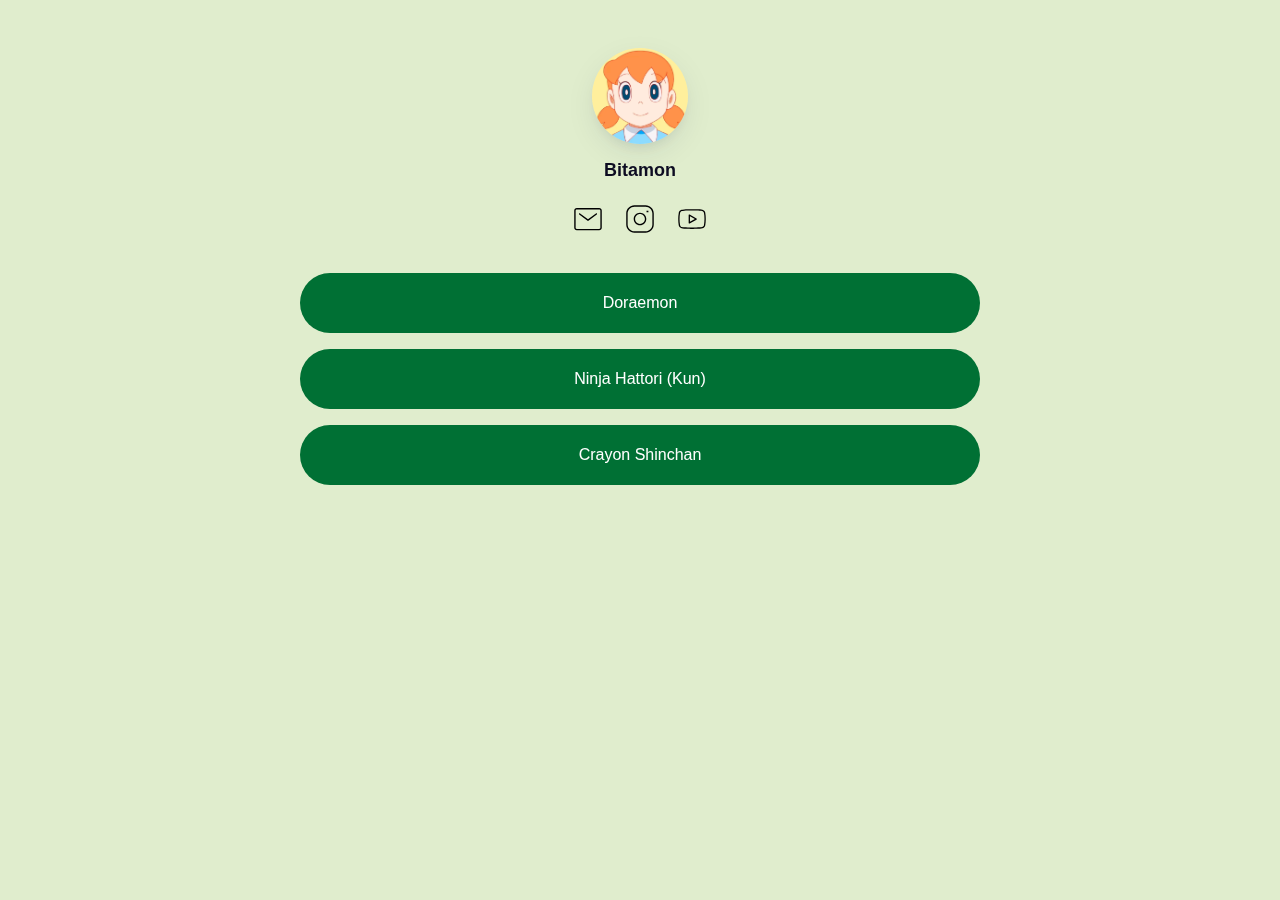
==== index.html @ d05085ae "Update index.html" ====
<!DOCTYPE html>
<html lang="id">

<head>
    <title>Bitamon</title>
    <meta content='iazmdpmih54k8hroyvxhmljc9inmpm' name='facebook-domain-verification'/>
    <meta content='Q6-It0o231vwN108b439x9eEQ7UEoOm0PYpRY8RZvJk' name='google-site-verification'/>
    <meta charset="utf-8">
    <meta content="IE=edge,chrome=1" http-equiv="X-UA-Compatible">
    <meta content="Bitamon" name="description">
    <meta content="width=device-width, initial-scale=1" name="viewport">

<!doctype html>
<html lang="en">

<head>
    <meta charset="utf-8">
    <meta name='viewport' content='width=device-width, initial-scale=1.0, maximum-scale=1.0, user-scalable=0'>
    <link rel="shortcut icon" href="https://cdn.bio.link/uploads/profile_pictures/2021-08-10/qEa2K5wiPsSrmUniU2i9J67cufc5HiwE.png" type="image/webp">
    <link rel="icon" href="https://cdn.bio.link/uploads/profile_pictures/2021-08-10/qEa2K5wiPsSrmUniU2i9J67cufc5HiwE.png" type="image/webp">
    <meta name="description" content="Link to everywhere from your bio link."/>
    <meta property="og:title" content="Bitamon | Official Website"/>
    <link rel="canonical" href="https://bitamonmy.cf"/>
    <meta property="og:url" content="https://bitamonmy.cf"/>
    <meta property="og:description" content="Link to everywhere from your bio link."/>
    <meta property="og:image:secure_url" content="https://cdn.bio.link/uploads/profile_pictures/2021-08-10/qEa2K5wiPsSrmUniU2i9J67cufc5HiwE.png"/>
    <meta property="og:image" content="https://cdn.bio.link/uploads/profile_pictures/2021-08-10/qEa2K5wiPsSrmUniU2i9J67cufc5HiwE.png"/>
    <meta property="profile:username" content="bitamon"/>
    <meta name="twitter:card" content="summary"/>
    <meta name="twitter:title" content="Bitamon | Official Website"/>
    <meta name="twitter:image" content="https://cdn.bio.link/uploads/profile_pictures/2021-08-10/qEa2K5wiPsSrmUniU2i9J67cufc5HiwE.png"/>
    <meta name="twitter:url" content="https://bitamonmy.cf"/>
    <link rel="preload" as="image" href="https://cdn.bio.link/uploads/profile_pictures/2021-08-10/qEa2K5wiPsSrmUniU2i9J67cufc5HiwE.png" />
    <title>Bitamon | Bio Link</title>
    <link rel="apple-touch-icon" sizes="180x180" href="https://cdn.bio.link/uploads/profile_pictures/2021-08-10/qEa2K5wiPsSrmUniU2i9J67cufc5HiwE.png">
    <link rel="manifest" href="https://bio.link/manifest.json">
    <link rel="dns-prefetch" href="https://analytics.bio.link">
    <link rel="preconnect" href="https://fonts.gstatic.com">
    <link href="https://fonts.googleapis.com/css2?family=Inter:wght@400;500;600;700&amp;display=swap" rel="stylesheet">

    <style>
        body,html{-ms-scroll-chaining:none;overscroll-behavior:none;margin:0;padding:0}.min-h-full{min-height:100vh}.flex{display:flex}.flex-both-center{display:flex;justify-content:center;align-items:center}.flex-wrap{flex-wrap:wrap}.flex-h-center{display:flex;justify-content:center}.flex-dir-c{flex-direction:column}.mt-8{margin-top:12px}.mt-16{margin-top:16px}.mt-24{margin-top:24px}.mt-32{margin-top:32px}.mt-36{margin-top:48px}.m-auto{margin:auto}.ml-6{margin-left:6px}.py-10{padding:10px}.ln-h-22{line-height:22px}.text-fs-16{font-size:16px}.page-bg{position:fixed;inset:0;z-index:-1;height:100vh;width:100vw}.background-overlay{position:fixed;width:100%;height:100%;z-index:0}.page-overlay{position:fixed;left:0;top:0;width:100vw;height:100vh;background:rgba(0,0,0,.1);-webkit-backdrop-filter:blur(20px);backdrop-filter:blur(20px);z-index:100}.page-overlay-btn{text-decoration:none;font-family:Inter,sans-serif;background:transparent;padding:10px 30px;border-radius:6px;font-size:1.2em;display:inline-block;cursor:pointer}.page-overlay-title{font-size:30px;font-family:sans-serif}.page-overlay-text{font-size:18px}.page-image{position:fixed;left:0;top:0;width:100vw;height:100vh;-o-object-fit:cover;object-fit:cover}.display-image{width:96px;height:96px;display:block;border-radius:50%;-o-object-fit:cover;object-fit:cover}.text-center{text-align:center}.page-title{margin-bottom:0}.page-bioline{font-weight:500}.page-full-wrap{width:680px;z-index:10;padding-bottom:176px}.page-item-wrap{transition:transform .15s cubic-bezier(.17,.67,.29,2.71) 0s}.page-item-wrap.show-embed{border-radius:30px;transition:unset;transform:unset}.page-item-wrap.show-embed:hover{transform:unset}.page-item-wrap.show-embed:hover .page-item:after,.page-item-wrap.show-embed:hover .page-item:before{-webkit-animation:unset;animation:unset}.show-embed-item{overflow:hidden;transition:all .3s ease-in-out}.page-item-wrap.show-embed .show-embed-item{overflow:visible}.page-item-wrap.show-embed .embed-ind-arrow-icon{transform:rotate(90deg)}.page-item{box-sizing:border-box;position:absolute;left:0;top:0;width:100%;height:100%;z-index:-1}.page-social{display:block;cursor:pointer;margin:0 12px 12px}.page-social svg{width:28px;height:28px}.relative{position:relative}.link-each-image{width:43px;height:43px;position:absolute;left:9px;-o-object-fit:cover;object-fit:cover}.page-logo{position:absolute;bottom:32px;left:calc(50% - 15px)}.page-logo:hover svg .bl-logo-br{opacity:1}.rounded-md{border-radius:8px}.close-embed{width:25px;height:25px;border-radius:50%;background:#fff;opacity:.7}.embed-wrap{width:100%;box-sizing:border-box;padding:8px;height:100%}.embed-ind-arrow{position:absolute;right:24px;height:14px;top:calc(50% - 7px);margin-bottom:16px}.embed-ind-arrow-icon{transition:all .4s ease-in-out}.close-embed:hover{opacity:1}.cursor-pointer{cursor:pointer}.page-item-each{text-decoration:none;overflow:hidden;z-index:10;box-sizing:border-box}.item-title{width:55%;word-break:break-word}.social-icon-anchor{position:absolute;width:100%;height:100%;left:0;top:0}.page-social:hover{transition:all .1s ease-in-out;transform:scale(1.1)}.page-item-title{font-weight:700;margin-bottom:16px}.embed-wrap-inside{background-color:#fff;display:flex;justify-content:center;box-sizing:border-box;padding:10px;height:100%;overflow:hidden}.embed-wrap-inside iframe{width:auto;min-width:500px}.embed-wrap-inside{position:relative}.embed-wrap-inside:after{content:"";position:absolute;height:85%;width:495px;border:10px solid #fff;transition-property:border;transition-duration:.2s;pointer-events:none}@media (max-width:768px){.page-full-wrap{width:90%}.embed-wrap-inside iframe{width:100%;min-width:unset}.page-overlay-title{font-size:24px;margin:16px 0}.embed-wrap-inside:after{width:93%}}@media (max-width:400px){.embed-wrap-inside:after{width:90%}}
    </style>
    

    <style>

        
                    .page-bg {
                background: #E0EDCD;
            }
        
        .display-image {
            border-radius: 50%;box-shadow: 0px 6px 14px -6px rgba(24, 39, 75, 0.12), 0px 10px 32px -4px rgba(24, 39, 75, 0.1), inset 0px 0px 2px 1px rgba(24, 39, 75, 0.05);
        }

        .page-title {
            font-size: 18px;
            font-weight: 700;
        }

        .page-bioline {
            font-size: 16px;
            font-weight: 500;
        }

        .page-item-title {
            font-size: 16px;
            font-weight: 700;
        }

        .page-item-each {
            color: #FFFFFF;
            font-family: 'Quicksand', sans-serif;
            font-size: 16px;
            font-weight: 400;
            text-transform: none;
            border-radius: 30px;
            
                            min-height: 60px;
                    }

        .page-item-wrap {
                            margin: 16px 0;
                    }

        
         .page-item-wrap{
            
         }

        .page-item {
            border: 0px solid #FFFFFF;
            background: #007034 ;
            border-radius: 30px;
           
        }

        
        .embed-wrap iframe, .embed-wrap-inside {
                            border-radius: 0px 0px 22px 22px;
                    }

        .link-each-image, .page-item-wrap {
            border-radius: 30px;
        }

        .page-text-font {
            font-family: 'Quicksand', sans-serif;
            text-transform: none;
            
        }

        .page-text-color {
            color: #0D0C22;
        }

        .social-icon-fill path, .social-icon-fill circle, .social-icon-fill rect {
            fill: #000000;
        }

        .page-overlay-btn {
            border: 2px solid #0D0C22;
        }

        
    </style>
    <style>
        
        .page-item-wrap .page-item {
            animation: colorchange_btn 12s alternate infinite forwards;
            -moz-animation: colorchange_btn 12s alternate infinite forwards;
            -webkit-animation: colorchange_btn 12s alternate infinite forwards;
        }
        .page-item-wrap {
            transform: scale(1);
            transition: all .15s cubic-bezier(0.17, 0.67, 0.29, 2.71);
        }

        .page-item-wrap:hover {
            transform: scale(1.02);
            transition: all .15s cubic-bezier(0.17, 0.67, 0.29, 2.71);
        }

        .page-bg {
            animation: colorchange_bg 12s alternate infinite forwards;
            -moz-animation: colorchange_bg 12s alternate infinite forwards;
            -webkit-animation: colorchange_bg 12s alternate infinite forwards;
        }

        .social-icon-fill path, .social-icon-fill circle, .social-icon-fill rect, .page-text-color,
        a:visited svg.social-icon-fill path, a:visited svg.social-icon-fill circle, a:visited svg.social-icon-fill rect {
            animation: colorchange_txt 12s alternate infinite forwards;
            -moz-animation: colorchange_txt 12s alternate infinite forwards;
            -webkit-animation: colorchange_txt 12s alternate infinite forwards;
        }
        @keyframes  colorchange_btn {
            0% {
                background: #007034;
            }
            25% {
                background: #F55727;
            }
            50% {
                background: #E01B3C;
            }
            75% {
                background: #6A18C7;
            }
            100% {
                background: #3126D1;
            }
        }

        @keyframes  colorchange_bg {
            0% {
                background: #E0EDCD;
            }
            25% {
                background: #FCECBB;
            }
            50% {
                background: #FAE1E6;
            }
            75% {
                background: #E0D8E8;
            }
            100% {
                background: #DCE7F5;
            }
        }
        @keyframes  colorchange_txt {
            0% {
                fill: #007034;
                color: #007034;
            }
            25% {
                fill: #F55727;
                color: #F55727;
            }
            50% {
                fill: #E01B3C;
                color: #E01B3C;
            }
            75% {
                fill: #6A18C7;
                color: #6A18C7;
            }
            100% {
                fill: #3126D1;
                color: #3126D1;
            }
        }

        @-moz-keyframes colorchange_btn {
            0% {
                background: #007034;
            }
            25% {
                background: #F55727;
            }
            50% {
                background: #E01B3C;
            }
            75% {
                background: #6A18C7;
            }
            100% {
                background: #3126D1;
            }
        }

        @-moz-keyframes colorchange_bg {
            0% {
                background: #E0EDCD;
            }
            25% {
                background: #FCECBB;
            }
            50% {
                background: #FAE1E6;
            }
            75% {
                background: #E0D8E8;
            }
            100% {
                background: #DCE7F5;
            }
        }
        @-moz-keyframes colorchange_txt {
            0% {
                fill: #007034;
                color: #007034;
            }
            25% {
                fill: #F55727;
                color: #F55727;
            }
            50% {
                fill: #E01B3C;
                color: #E01B3C;
            }
            75% {
                fill: #6A18C7;
                color: #6A18C7;
            }
            100% {
                fill: #3126D1;
                color: #3126D1;
            }
        }

        @-webkit-keyframes colorchange_btn {
            0% {
                background: #007034;
            }
            25% {
                background: #F55727;
            }
            50% {
                background: #E01B3C;
            }
            75% {
                background: #6A18C7;
            }
            100% {
                background: #3126D1;
            }
        }

        @-webkit-keyframes colorchange_bg {
            0% {
                background: #E0EDCD;
            }
            25% {
                background: #FCECBB;
            }
            50% {
                background: #FAE1E6;
            }
            75% {
                background: #E0D8E8;
            }
            100% {
                background: #DCE7F5;
            }
        }
        @-webkit-keyframes colorchange_txt {
            0% {
                fill: #007034;
                color: #007034;
            }
            25% {
                fill: #F55727;
                color: #F55727;
            }
            50% {
                fill: #E01B3C;
                color: #E01B3C;
            }
            75% {
                fill: #6A18C7;
                color: #6A18C7;
            }
            100% {
                fill: #3126D1;
                color: #3126D1;
            }
        }
            </style>

</head>

<body>
    <div class="min-h-full flex-h-center" id="background_div">
                    <div class="page-bg"></div>
                        
                    
            
    <div class="mt-36 page-full-wrap relative">
        <img
            class="display-image m-auto"
            data-src="/bitamon_file/gambar/1625488134026.png"
            src="/bitamon_file/gambar/1625488134026.png"
            alt="Bitamon"
        />
        <h2 class="page-title page-text-color page-text-font mt-16 text-center">
            Bitamon
                </h2>
        
                    <div class="flex-both-center flex-wrap mt-24">
                                    <div class="page-social relative">
                        <a class="social-icon-anchor" data-id="email" data-type="social_link" target="_blank" rel="noopener nofollow" href="mailto:admin@bitamonmy.cf"></a>
                        <svg class="social-icon-fill" width="30" height="30" viewBox="0 0 30 30" fill="none" xmlns="http://www.w3.org/2000/svg"><path fill-rule="evenodd" clip-rule="evenodd" d="M3 3.25C1.48122 3.25 0.25 4.48121 0.25 6V24.4C0.25 25.9188 1.48122 27.15 3 27.15H27C28.5188 27.15 29.75 25.9188 29.75 24.4V6C29.75 4.48122 28.5188 3.25 27 3.25H3ZM1.75 6C1.75 5.30964 2.30964 4.75 3 4.75H27C27.6904 4.75 28.25 5.30964 28.25 6V24.4C28.25 25.0904 27.6904 25.65 27 25.65H3C2.30964 25.65 1.75 25.0904 1.75 24.4V6ZM24.4101 10.2003L15.4501 16.9203C15.1834 17.1203 14.8167 17.1203 14.5501 16.9203L5.59008 10.2003C5.25871 9.95178 5.19156 9.48168 5.44008 9.15031C5.68861 8.81894 6.15871 8.75178 6.49008 9.00031L15.0001 15.3828L23.5101 9.00031C23.8415 8.75178 24.3116 8.81894 24.5601 9.15031C24.8086 9.48168 24.7415 9.95178 24.4101 10.2003Z" fill="white"/></svg>
                    </div>  
                                    <div class="page-social relative">
                        <a class="social-icon-anchor" data-id="instagram" data-type="social_link" target="_blank" rel="noopener nofollow" href="https://instagram.com/Bitamon.idn"></a>
                        <svg class="social-icon-fill" width="30" height="30" viewBox="0 0 30 30" fill="none" xmlns="http://www.w3.org/2000/svg"><path fill-rule="evenodd" clip-rule="evenodd" d="M0.25 9C0.25 4.16751 4.16751 0.25 9 0.25H21C25.8325 0.25 29.75 4.16751 29.75 9V21C29.75 25.8325 25.8325 29.75 21 29.75H9C4.16751 29.75 0.25 25.8325 0.25 21V9ZM9 1.75C4.99594 1.75 1.75 4.99594 1.75 9V21C1.75 25.0041 4.99594 28.25 9 28.25H21C25.0041 28.25 28.25 25.0041 28.25 21V9C28.25 4.99594 25.0041 1.75 21 1.75H9ZM24 7.75H22V6.25H24V7.75ZM8.25 15C8.25 11.2721 11.2721 8.25 15 8.25C18.7279 8.25 21.75 11.2721 21.75 15C21.75 18.7279 18.7279 21.75 15 21.75C11.2721 21.75 8.25 18.7279 8.25 15ZM15 9.75C12.1005 9.75 9.75 12.1005 9.75 15C9.75 17.8995 12.1005 20.25 15 20.25C17.8995 20.25 20.25 17.8995 20.25 15C20.25 12.1005 17.8995 9.75 15 9.75Z" fill="white"/></svg>
                    </div>  
                                    <div class="page-social relative">
                        <a class="social-icon-anchor" data-id="youtube" data-type="social_link" target="_blank" rel="noopener nofollow" href="https://www.youtube.com/bitamon"></a>
                        <svg class="social-icon-fill" width="32" height="23" viewBox="0 0 32 23" fill="none" xmlns="http://www.w3.org/2000/svg"><path fill-rule="evenodd" clip-rule="evenodd" d="M15.8957 1.75015L15.9999 1.75L16.1044 1.75014C16.1732 1.75028 16.2745 1.75056 16.4045 1.75111C16.6644 1.75223 17.0386 1.75445 17.4952 1.75891C18.4085 1.76783 19.6499 1.78567 20.9635 1.82131C22.2782 1.85698 23.6598 1.91034 24.8551 1.98995C26.0595 2.07016 27.0177 2.17386 27.5355 2.29808C28.0453 2.44475 28.5079 2.72226 28.8773 3.10312C29.2444 3.48152 29.5066 3.94875 29.6386 4.45887C30.0598 6.8031 30.2642 9.18116 30.2492 11.5629L30.2492 11.5703C30.2577 13.9164 30.0533 16.2583 29.6385 18.5674C29.5066 19.0775 29.2443 19.5447 28.8773 19.9231C28.506 20.3059 28.0405 20.5843 27.5277 20.7303C27.0178 20.8657 26.0613 20.9798 24.8504 21.0681C23.6564 21.1552 22.2758 21.2136 20.9616 21.2526C19.6485 21.2917 18.4075 21.3112 17.4945 21.321C17.0381 21.3258 16.664 21.3283 16.4042 21.3295C16.2743 21.3301 16.173 21.3304 16.1043 21.3306L15.9997 21.3307L15.8957 21.3306C15.827 21.3304 15.7257 21.3301 15.5958 21.3295C15.336 21.3283 14.9619 21.3258 14.5055 21.321C13.5925 21.3112 12.3515 21.2917 11.0384 21.2526C9.72417 21.2136 8.34364 21.1552 7.14962 21.0681C5.93628 20.9796 4.9783 20.8653 4.46918 20.7295C3.96557 20.5913 3.50602 20.3258 3.13483 19.9584C2.77149 19.5988 2.50481 19.1535 2.3592 18.6639C1.93951 16.3237 1.73588 13.9499 1.75081 11.5723L1.75077 11.5639C1.73909 9.20003 1.9435 6.84004 2.36145 4.5134C2.49338 4.00328 2.75565 3.53606 3.1227 3.15766C3.49402 2.77485 3.95947 2.49647 4.47232 2.35039C4.98224 2.21498 5.93877 2.10095 7.14962 2.01263C8.34364 1.92554 9.72417 1.86713 11.0384 1.82807C12.3515 1.78905 13.5925 1.76953 14.5055 1.75976C14.9619 1.75488 15.336 1.75244 15.5958 1.75122C15.7257 1.75061 15.827 1.7503 15.8957 1.75015ZM15.8924 22.8306L15.9998 22.8307L16.1076 22.8306C16.1775 22.8304 16.28 22.8301 16.4112 22.8295C16.6736 22.8283 17.0507 22.8258 17.5105 22.8209C18.4297 22.811 19.6807 22.7914 21.0061 22.752C22.3303 22.7126 23.7349 22.6534 24.9595 22.5641C26.1631 22.4763 27.2564 22.3556 27.9204 22.178L27.9308 22.1752C28.6997 21.9576 29.3976 21.541 29.954 20.9674C30.5104 20.3939 30.9055 19.6836 31.0995 18.9085C31.1011 18.9024 31.1025 18.8963 31.1039 18.8903C31.1061 18.88 31.1082 18.8698 31.1101 18.8594C31.5439 16.4536 31.7578 14.0133 31.7492 11.5687C31.7646 9.08694 31.5506 6.60908 31.1101 4.16669L30.372 4.29983L31.0995 4.11772C30.9055 3.34255 30.5104 2.63231 29.954 2.05873C29.3976 1.48516 28.6997 1.06856 27.9308 0.851024C27.9221 0.848559 27.9134 0.846253 27.9046 0.844105C27.2464 0.683399 26.1587 0.573439 24.9548 0.493264C23.7315 0.411798 22.328 0.35778 21.0042 0.321863C19.6793 0.285917 18.4288 0.26796 17.5098 0.258984C17.0502 0.254495 16.6732 0.252249 16.4109 0.251125C16.2797 0.250564 16.1773 0.250282 16.1074 0.250141L15.9998 0.25L15.8924 0.250155C15.8225 0.250309 15.72 0.250618 15.5888 0.251233C15.3264 0.252465 14.9493 0.254925 14.4895 0.259844C13.5703 0.269677 12.3193 0.28935 10.9939 0.328736C9.66967 0.368086 8.26511 0.427283 7.04051 0.516604C5.83687 0.604395 4.74362 0.725029 4.07955 0.902629L4.06916 0.905567C3.30026 1.1231 2.60238 1.5397 2.04601 2.11328C1.48964 2.68685 1.09449 3.39709 0.900464 4.17227C0.896406 4.18848 0.892891 4.20482 0.889925 4.22127C0.452803 6.64521 0.238855 9.10412 0.250768 11.5671C0.235446 14.0487 0.449408 16.5264 0.889931 18.9686C0.894325 18.9929 0.899921 19.0171 0.906701 19.0409C1.1206 19.792 1.52461 20.4752 2.07968 21.0245C2.63475 21.5739 3.32213 21.9708 4.0754 22.1769L4.07957 22.178C4.74364 22.3556 5.83687 22.4763 7.04051 22.5641C8.26511 22.6534 9.66967 22.7126 10.9939 22.752C12.3193 22.7914 13.5703 22.811 14.4895 22.8209C14.9493 22.8258 15.3264 22.8283 15.5888 22.8295C15.72 22.8301 15.8225 22.8304 15.8924 22.8306ZM13.3024 6.45743C13.0702 6.3254 12.7854 6.32679 12.5545 6.46108C12.3237 6.59537 12.1816 6.8423 12.1816 7.10938V16.0271C12.1816 16.2942 12.3237 16.5411 12.5545 16.6754C12.7854 16.8097 13.0702 16.8111 13.3024 16.679L21.1429 12.2202C21.3773 12.0869 21.5221 11.8379 21.5221 11.5682C21.5221 11.2985 21.3773 11.0496 21.1429 10.9163L13.3024 6.45743ZM19.255 11.5682L13.6816 14.7378V8.39869L19.255 11.5682Z" fill="white"/></svg>
                    </div>  
                            </div>
        

        <div class="mt-24">
                                                                <div class="page-item-wrap relative">
                        <div class="page-item flex-both-center absolute"></div>
                        <a target="_blank" rel="noopener nofollow" class="page-item-each py-10 flex-both-center"
                           href="/doraemon"
                           data-id="67361" data-type="page_item">
                                                        <span class="item-title text-center">Doraemon</span>
                        </a>
                    </div>
                                                                                    <div class="page-item-wrap relative">
                        <div class="page-item flex-both-center absolute"></div>
                        <a target="_blank" rel="noopener nofollow" class="page-item-each py-10 flex-both-center"
                           href="/hattori"
                           data-id="67364" data-type="page_item">
                                                        <span class="item-title text-center">Ninja Hattori (Kun)</span>
                        </a>
                    </div>
                                                                                    <div class="page-item-wrap relative">
                        <div class="page-item flex-both-center absolute"></div>
                        <a target="_blank" rel="noopener nofollow" class="page-item-each py-10 flex-both-center"
                           href="/shinchan"
                           data-id="67363" data-type="page_item">
                                                        <span class="item-title text-center">Crayon Shinchan</span>
                        </a>
                    </div>
                                        </div>

                    <div class="page-logo text-center">
                <a target="_blank" rel="noopener nofollow" href="https://bio.link">
                    
                </a>
            </div>
            </div>
    </div>
</body>
    <script type="text/javascript">
        var _paq = window._paq = window._paq || [];
        _paq.push(["setCookieDomain", "*.bitamonmy.cf"]);
        _paq.push(["setDomains", ["*.bitamonmy.cf"]]);
        _paq.push(['trackPageView']);
        (function () {
            let u = "https://analytics.bio.link/";
            _paq.push(['setTrackerUrl', u + 'matomo.php']);
            _paq.push(['setSiteId', '32747']);
            let d = document, g = d.createElement('script'), s = d.getElementsByTagName('script')[0];
            g.type = 'text/javascript';
            g.async = true;
            g.src = 'https://cdn.bio.link/matomo.js';
            s.parentNode.insertBefore(g, s);
        })();
    </script>
    <!-- End Matomo Code -->
    <script>
        var plausibleScript = document.createElement("script");
        plausibleScript.src = "https://cdn.bio.link/plausible.js"
        plausibleScript.setAttribute("asnyc", "");
        plausibleScript.setAttribute("defer", "");
        plausibleScript.setAttribute("data-domain", window.location.host);
        document.head.appendChild(plausibleScript);
    </script>


<script>
    (()=>{var t,e={80:()=>{function t(t){var e=t.target.closest(".page-item-wrap"),r=e.querySelector(".show-embed-item"),a=e.querySelector(".embed-iframe"),n=parseInt(r.getAttribute("data-height")),o=0;r.getAttribute("data-type")&&(o=20),e.classList.toggle("show-embed"),a.src=a.getAttribute("data-src"),a.style.cssText="height: ".concat(0==a.offsetHeight?n-o:0,"px"),r.style.cssText="height: ".concat(0==r.offsetHeight?n+16:"0","px")}function e(t){for(var e=t+"=",r=document.cookie.split(";"),a=0;a<r.length;a++){for(var n=r[a];" "===n.charAt(0);)n=n.substring(1,n.length);if(0===n.indexOf(e))return n.substring(e.length,n.length)}return null}function r(t){if(e(t)&&(r=t,a=location.hostname.split(".").reverse(),n=a[1]+"."+a[0],document.cookie=r+"=; domain="+n+"; Path=/; Expires=Thu, 01 Jan 1970 00:00:01 GMT;",!e(t))){try{location.reload(!0)}catch(t){}location.reload()}var r,a,n}window.onload=function(){!function(){for(var t=document.getElementsByTagName("img"),e=0;e<t.length;e++){var r=t[e];r.getAttribute("data-src")&&r.setAttribute("src",r.getAttribute("data-src"))}}(),function(){for(var t=document.getElementsByTagName("a"),e=0;e<t.length;e++)t[e].addEventListener("click",(function(t){var e=t.currentTarget,r=["trackEvent",e.getAttribute("data-type"),"Click",e.getAttribute("data-id"),1];try{_paq.push(r)}catch(t){}}))}(),function(){for(var e=document.getElementsByClassName("show-embed"),r=0;r<e.length;r++)e[r].addEventListener("click",t)}(),function(){try{new URLSearchParams(window.location.search).get("preview")?r("page_has_updated_preview"):r("page_has_updated")}catch(t){}}()}},662:()=>{},328:()=>{}},r={};function a(t){var n=r[t];if(void 0!==n)return n.exports;var o=r[t]={exports:{}};return e[t](o,o.exports,a),o.exports}a.m=e,t=[],a.O=(e,r,n,o)=>{if(!r){var i=1/0;for(l=0;l<t.length;l++){for(var[r,n,o]=t[l],c=!0,s=0;s<r.length;s++)(!1&o||i>=o)&&Object.keys(a.O).every((t=>a.O[t](r[s])))?r.splice(s--,1):(c=!1,o<i&&(i=o));c&&(t.splice(l--,1),e=n())}return e}o=o||0;for(var l=t.length;l>0&&t[l-1][2]>o;l--)t[l]=t[l-1];t[l]=[r,n,o]},a.o=(t,e)=>Object.prototype.hasOwnProperty.call(t,e),(()=>{var t={773:0,432:0,170:0};a.O.j=e=>0===t[e];var e=(e,r)=>{var n,o,[i,c,s]=r,l=0;for(n in c)a.o(c,n)&&(a.m[n]=c[n]);for(s&&s(a),e&&e(r);l<i.length;l++)o=i[l],a.o(t,o)&&t[o]&&t[o][0](),t[i[l]]=0;a.O()},r=self.webpackChunk=self.webpackChunk||[];r.forEach(e.bind(null,0)),r.push=e.bind(null,r.push.bind(r))})(),a.O(void 0,[432,170],(()=>a(80))),a.O(void 0,[432,170],(()=>a(662)));var n=a.O(void 0,[432,170],(()=>a(328)));n=a.O(n)})();</script>

</html>
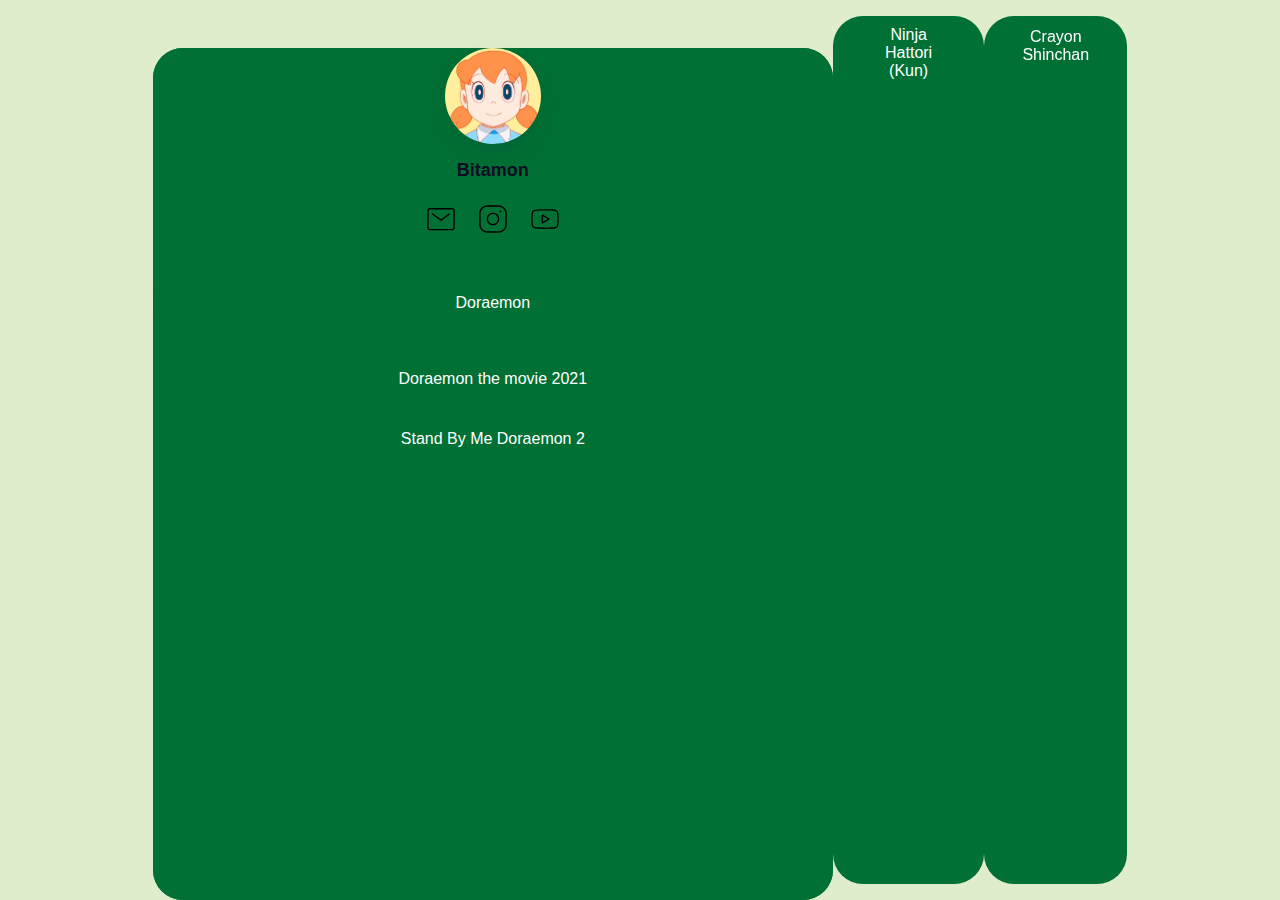
==== commit 5b8c0868: "Update index.html" ====
--- a/index.html
+++ b/index.html
@@ -5,6 +5,7 @@
     <title>Bitamon</title>
     <meta content='iazmdpmih54k8hroyvxhmljc9inmpm' name='facebook-domain-verification'/>
     <meta content='Q6-It0o231vwN108b439x9eEQ7UEoOm0PYpRY8RZvJk' name='google-site-verification'/>
+    <meta name="theme-color" content="#000000" />
     <meta charset="utf-8">
     <meta content="IE=edge,chrome=1" http-equiv="X-UA-Compatible">
     <meta content="Bitamon" name="description">
@@ -16,25 +17,25 @@
 <head>
     <meta charset="utf-8">
     <meta name='viewport' content='width=device-width, initial-scale=1.0, maximum-scale=1.0, user-scalable=0'>
-    <link rel="shortcut icon" href="https://cdn.bio.link/uploads/profile_pictures/2021-08-10/qEa2K5wiPsSrmUniU2i9J67cufc5HiwE.png" type="image/webp">
-    <link rel="icon" href="https://cdn.bio.link/uploads/profile_pictures/2021-08-10/qEa2K5wiPsSrmUniU2i9J67cufc5HiwE.png" type="image/webp">
-    <meta name="description" content="Link to everywhere from your bio link."/>
+    <link rel="shortcut icon" href="/bitamon_file/gambar/qEa2K5wiPsSrmUniU2i9J67cufc5HiwE.png" type="image/webp">
+    <link rel="icon" href="/bitamon_file/gambar/qEa2K5wiPsSrmUniU2i9J67cufc5HiwE.png" type="image/webp">
+    <meta name="description" content="OFFICIAL WEBSITE BITAMON"/>
     <meta property="og:title" content="Bitamon | Official Website"/>
     <link rel="canonical" href="https://bitamonmy.cf"/>
     <meta property="og:url" content="https://bitamonmy.cf"/>
-    <meta property="og:description" content="Link to everywhere from your bio link."/>
-    <meta property="og:image:secure_url" content="https://cdn.bio.link/uploads/profile_pictures/2021-08-10/qEa2K5wiPsSrmUniU2i9J67cufc5HiwE.png"/>
-    <meta property="og:image" content="https://cdn.bio.link/uploads/profile_pictures/2021-08-10/qEa2K5wiPsSrmUniU2i9J67cufc5HiwE.png"/>
+    <meta property="og:description" content="OFFICIAL WEBSITE BITAMON"/>
+    <meta property="og:image:secure_url" content="/bitamon_file/gambar/qEa2K5wiPsSrmUniU2i9J67cufc5HiwE.png"/>
+    <meta property="og:image" content="/bitamon_file/gambar/qEa2K5wiPsSrmUniU2i9J67cufc5HiwE.png"/>
     <meta property="profile:username" content="bitamon"/>
     <meta name="twitter:card" content="summary"/>
     <meta name="twitter:title" content="Bitamon | Official Website"/>
-    <meta name="twitter:image" content="https://cdn.bio.link/uploads/profile_pictures/2021-08-10/qEa2K5wiPsSrmUniU2i9J67cufc5HiwE.png"/>
+    <meta name="twitter:image" content="/bitamon_file/gambar/qEa2K5wiPsSrmUniU2i9J67cufc5HiwE.png"/>
     <meta name="twitter:url" content="https://bitamonmy.cf"/>
-    <link rel="preload" as="image" href="https://cdn.bio.link/uploads/profile_pictures/2021-08-10/qEa2K5wiPsSrmUniU2i9J67cufc5HiwE.png" />
-    <title>Bitamon | Bio Link</title>
-    <link rel="apple-touch-icon" sizes="180x180" href="https://cdn.bio.link/uploads/profile_pictures/2021-08-10/qEa2K5wiPsSrmUniU2i9J67cufc5HiwE.png">
-    <link rel="manifest" href="https://bio.link/manifest.json">
-    <link rel="dns-prefetch" href="https://analytics.bio.link">
+    <link rel="preload" as="image" href="/bitamon_file/gambar/qEa2K5wiPsSrmUniU2i9J67cufc5HiwE.png" />
+    <title>BITAMON OFFICIAL WEBSITE</title>
+    <link rel="apple-touch-icon" sizes="180x180" href="/bitamon_file/gambar/qEa2K5wiPsSrmUniU2i9J67cufc5HiwE.png">
+    <link rel="manifest" href="/bitamon_file/js/manifest.json">
+    <link rel="dns-prefetch" href="https://bitamonmy.cf/">
     <link rel="preconnect" href="https://fonts.gstatic.com">
     <link href="https://fonts.googleapis.com/css2?family=Inter:wght@400;500;600;700&amp;display=swap" rel="stylesheet">
 
@@ -371,6 +372,22 @@
                            href="/doraemon"
                            data-id="67361" data-type="page_item">
                                                         <span class="item-title text-center">Doraemon</span>
+                        </a>
+                    </div>
+
+                        <div class="page-item flex-both-center absolute"></div>
+                        <a target="_blank" rel="noopener nofollow" class="page-item-each py-10 flex-both-center"
+                           href="/doraemon/2021"
+                           data-id="67364" data-type="page_item">
+                                                        <span class="item-title text-center">Doraemon the movie 2021</span>
+                        </a>
+                    </div>
+
+                        <div class="page-item flex-both-center absolute"></div>
+                        <a target="_blank" rel="noopener nofollow" class="page-item-each py-10 flex-both-center"
+                           href="/doraemon/3d"
+                           data-id="67364" data-type="page_item">
+                                                        <span class="item-title text-center">Stand By Me Doraemon 2</span>
                         </a>
                     </div>
                                                                                     <div class="page-item-wrap relative">
@@ -392,33 +409,33 @@
                                         </div>
 
                     <div class="page-logo text-center">
-                <a target="_blank" rel="noopener nofollow" href="https://bio.link">
+                <a target="_blank" rel="noopener nofollow" href="https://bitamonmy.cf">
                     
                 </a>
             </div>
             </div>
     </div>
-</body>
+</body><!--
     <script type="text/javascript">
         var _paq = window._paq = window._paq || [];
         _paq.push(["setCookieDomain", "*.bitamonmy.cf"]);
         _paq.push(["setDomains", ["*.bitamonmy.cf"]]);
         _paq.push(['trackPageView']);
         (function () {
-            let u = "https://analytics.bio.link/";
+            let u = "https://bitamonmy.cf";
             _paq.push(['setTrackerUrl', u + 'matomo.php']);
             _paq.push(['setSiteId', '32747']);
             let d = document, g = d.createElement('script'), s = d.getElementsByTagName('script')[0];
             g.type = 'text/javascript';
             g.async = true;
-            g.src = 'https://cdn.bio.link/matomo.js';
+            g.src = '/bitamon_file/js/matomo.js';
             s.parentNode.insertBefore(g, s);
         })();
-    </script>
+    </script>-->
     <!-- End Matomo Code -->
     <script>
         var plausibleScript = document.createElement("script");
-        plausibleScript.src = "https://cdn.bio.link/plausible.js"
+        plausibleScript.src = "/bitamon_file/js/plausible.js"
         plausibleScript.setAttribute("asnyc", "");
         plausibleScript.setAttribute("defer", "");
         plausibleScript.setAttribute("data-domain", window.location.host);
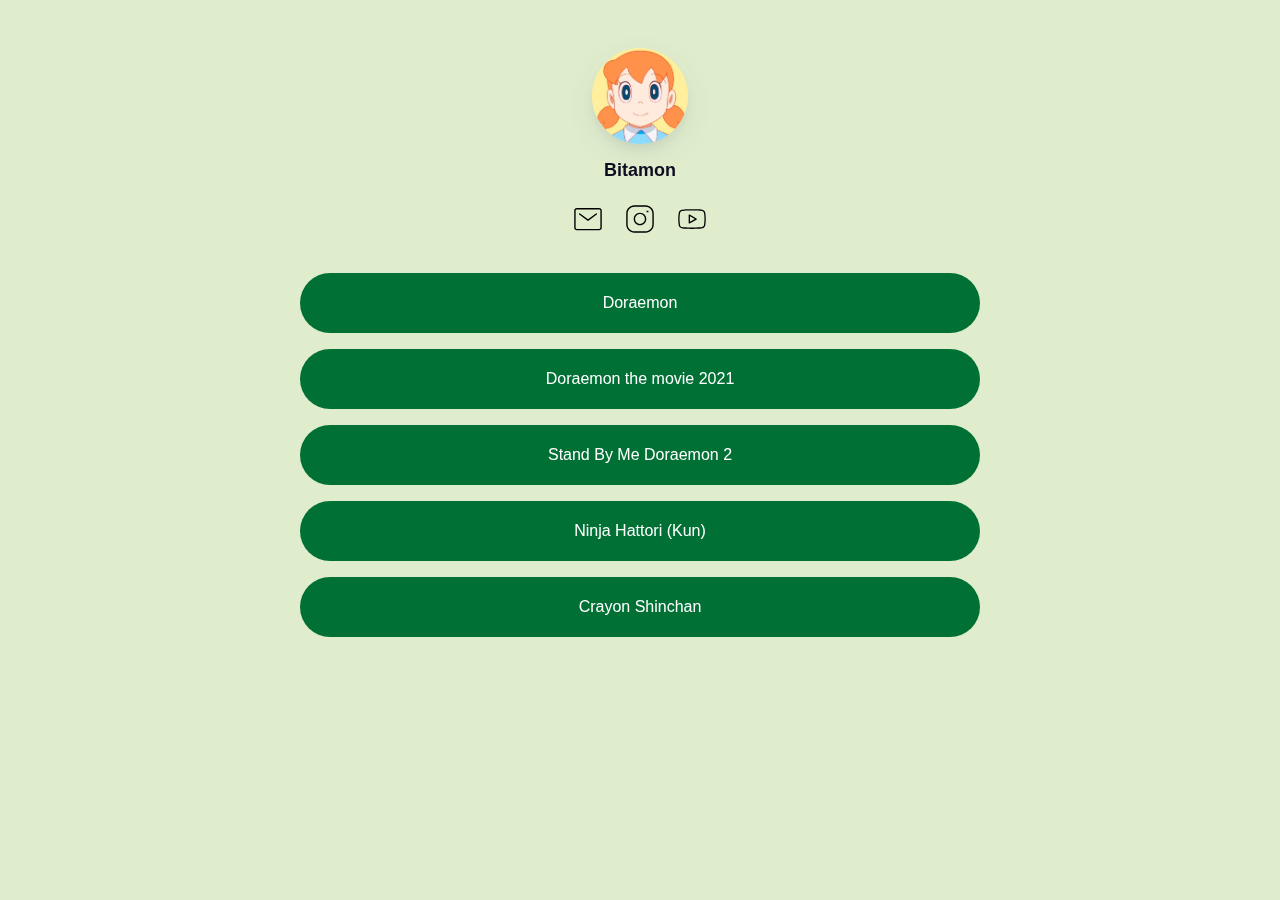
==== commit fbf8bc6a: "Update index.html" ====
--- a/index.html
+++ b/index.html
@@ -374,7 +374,7 @@
                                                         <span class="item-title text-center">Doraemon</span>
                         </a>
                     </div>
-
+                        <div class="page-item-wrap relative">
                         <div class="page-item flex-both-center absolute"></div>
                         <a target="_blank" rel="noopener nofollow" class="page-item-each py-10 flex-both-center"
                            href="/doraemon/2021"
@@ -382,7 +382,7 @@
                                                         <span class="item-title text-center">Doraemon the movie 2021</span>
                         </a>
                     </div>
-
+                        <div class="page-item-wrap relative">
                         <div class="page-item flex-both-center absolute"></div>
                         <a target="_blank" rel="noopener nofollow" class="page-item-each py-10 flex-both-center"
                            href="/doraemon/3d"
